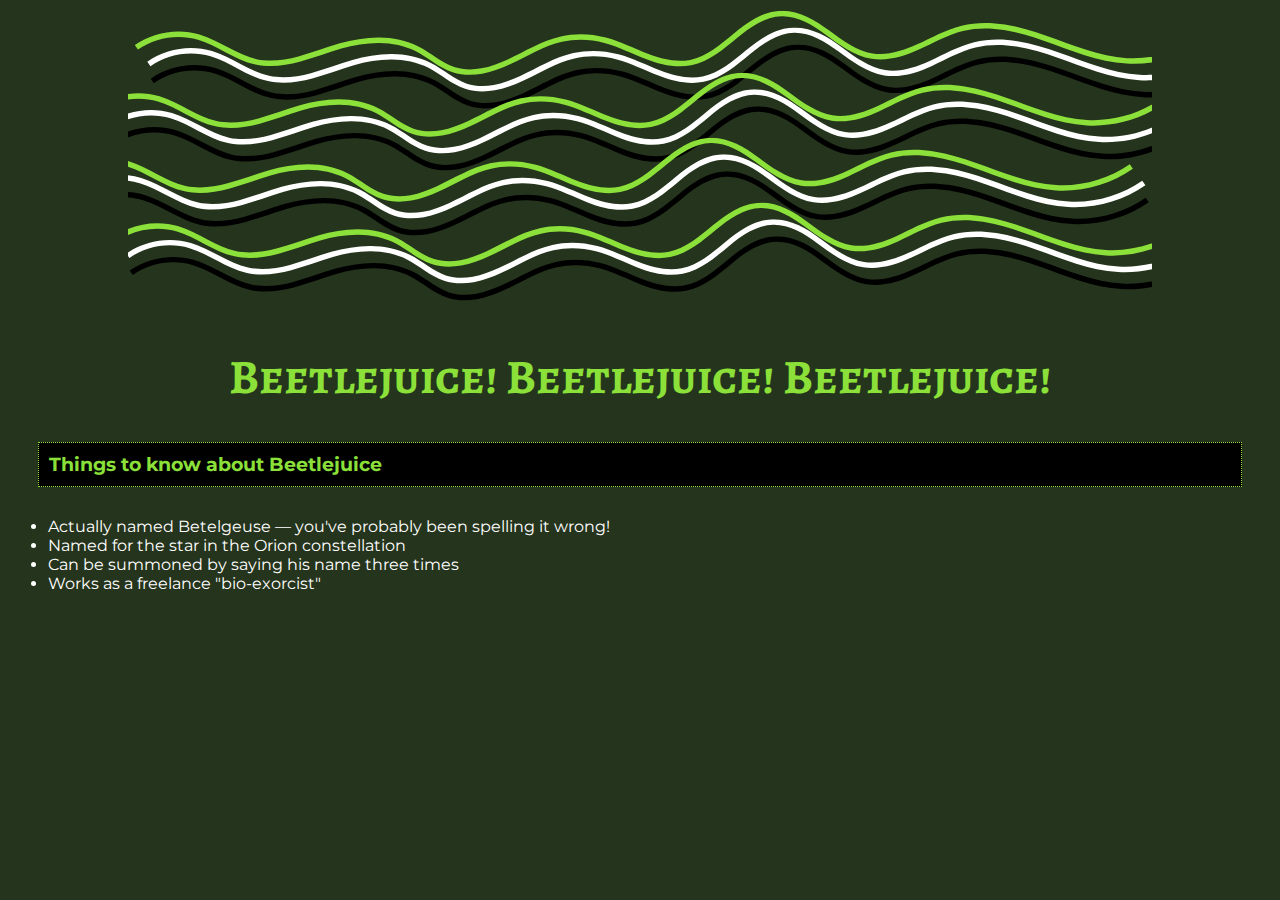
==== class-exercise/index.html @ f535d28f "created quick practice page" ====
<!DOCTYPE html>

<html lang="en">

  <head>
  
    <meta charset="UTF-8">
    
    <meta name="viewport" content="width=device-width, initial-scale=1.0">
    
    <title>Beetlejuice Beetlejuice Beetlejuice!</title>
    
    <link href="style.css" rel="stylesheet" type="text/css">
    
    <link rel="preconnect" href="https://fonts.googleapis.com">
    <link rel="preconnect" href="https://fonts.gstatic.com" crossorigin>
    <link href="https://fonts.googleapis.com/css2?family=Alegreya+SC:ital,wght@0,400;0,500;0,700;0,800;0,900;1,400;1,500;1,700;1,800;1,900&family=Montserrat:ital,wght@0,100..900;1,100..900&display=swap" rel="stylesheet">
    
  </head>

  <body>
  
    <div id="header">
    
      <img src="beetleheader.png">
      <h1 id="page-title">Beetlejuice! Beetlejuice! Beetlejuice!</h1>
    
    <div>
    
    <div id="container">
    
      <h3>Things to know about Beetlejuice</h3>
      <ul>
        <li>Actually named Betelgeuse — you've probably been spelling it wrong!</li>
        <li>Named for the star in the Orion constellation</li>
        <li>Can be summoned by saying his name three times</li>
        <li>Works as a freelance "bio-exorcist"</li>
      </ul>
    
    </div>
    
  </body>

</html>
---- class-exercise/style.css ----
#container {
  width: 100%;
  max-width: 1024px
  margin: 0 auto;
  font-family: "Montserrat", sans-serif;
  color: white;
  text-align: left;
}

body {
  background-color: #25341c
}

#header {
  text-align: center;
}

#page-title {
  font-family: "Alegreya SC", serif;
  font-size: 3em;
  color: #8BE039;
}

h3 {
  color: #8BE039;
  background-color: black;
  border: 1px dotted #8BE039;
  margin: 30px;
  padding: 10px;
}
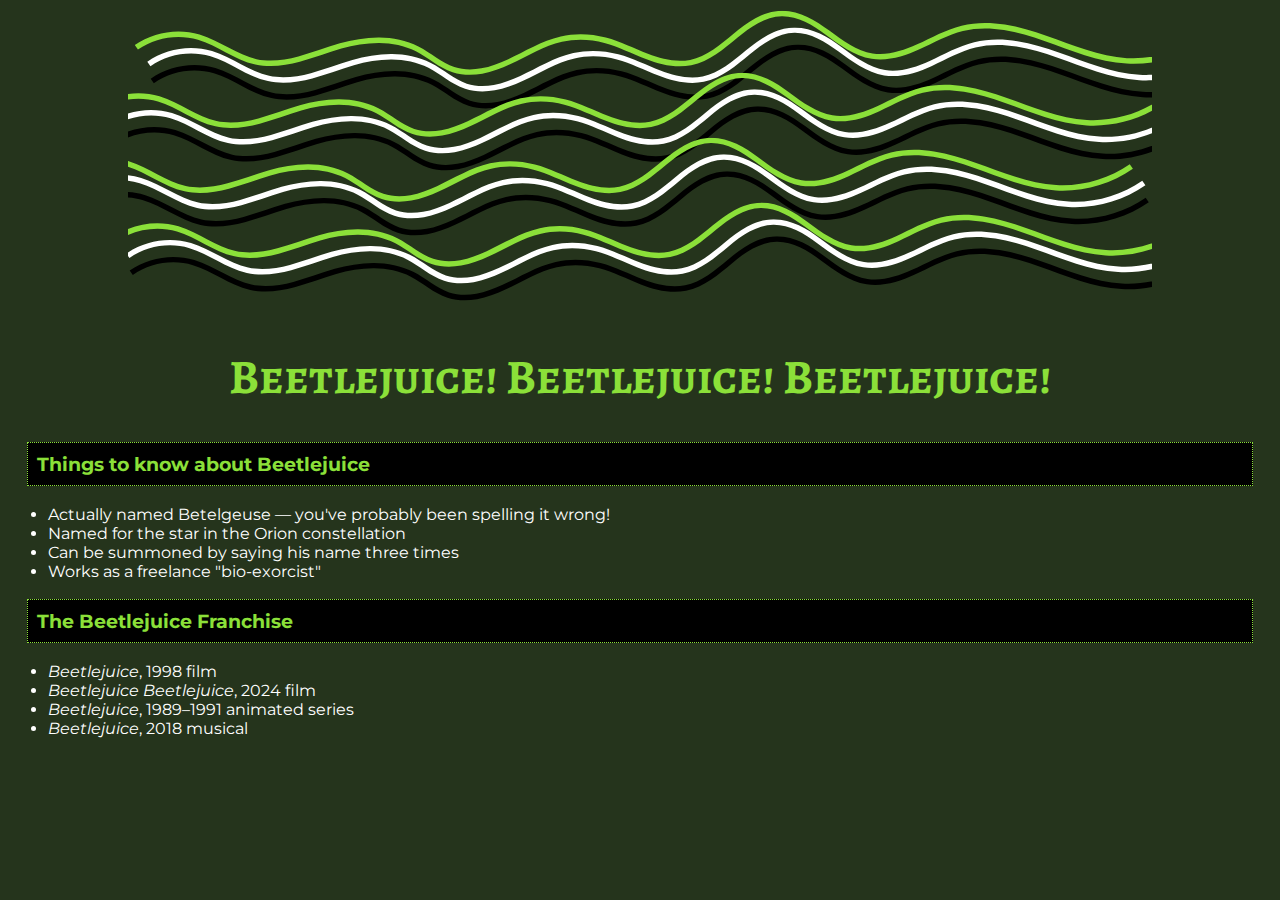
==== commit 5a56e471: "adding more styles" ====
--- a/class-exercise/index.html
+++ b/class-exercise/index.html
@@ -8,7 +8,7 @@
     
     <meta name="viewport" content="width=device-width, initial-scale=1.0">
     
-    <title>Beetlejuice Beetlejuice Beetlejuice!</title>
+    <title>Beetlejuice! Beetlejuice! Beetlejuice!</title>
     
     <link href="style.css" rel="stylesheet" type="text/css">
     
@@ -25,7 +25,7 @@
       <img src="beetleheader.png">
       <h1 id="page-title">Beetlejuice! Beetlejuice! Beetlejuice!</h1>
     
-    <div>
+    </div>
     
     <div id="container">
     
@@ -37,6 +37,14 @@
         <li>Works as a freelance "bio-exorcist"</li>
       </ul>
     
+      <h3>The Beetlejuice Franchise</h3>
+      <ul>
+        <li><span class="movie-title">Beetlejuice</span>, 1998 film</li>
+        <li><span class="movie-title">Beetlejuice Beetlejuice</span>, 2024 film</li>
+        <li><span class="movie-title">Beetlejuice</span>, 1989–1991 animated series</li>
+        <li><span class="movie-title">Beetlejuice</span>, 2018 musical</li>
+      </ul>
+    
     </div>
     
   </body>
--- a/class-exercise/style.css
+++ b/class-exercise/style.css
@@ -1,3 +1,4 @@
+/* body content */
 #container {
   width: 100%;
   max-width: 1024px
@@ -6,25 +7,29 @@
   color: white;
   text-align: left;
 }
-
+/* page background */
 body {
   background-color: #25341c
 }
-
+/* header image/text */
 #header {
   text-align: center;
 }
-
+/* fancy page title */
 #page-title {
   font-family: "Alegreya SC", serif;
   font-size: 3em;
   color: #8BE039;
 }
-
+/* page dividers */
 h3 {
   color: #8BE039;
   background-color: black;
   border: 1px dotted #8BE039;
-  margin: 30px;
-  padding: 10px;
+  margin: 1em;
+  padding: 0.5em;
+}
+/* italic movie titles */
+.movie-title {
+  font-style: italic;
 }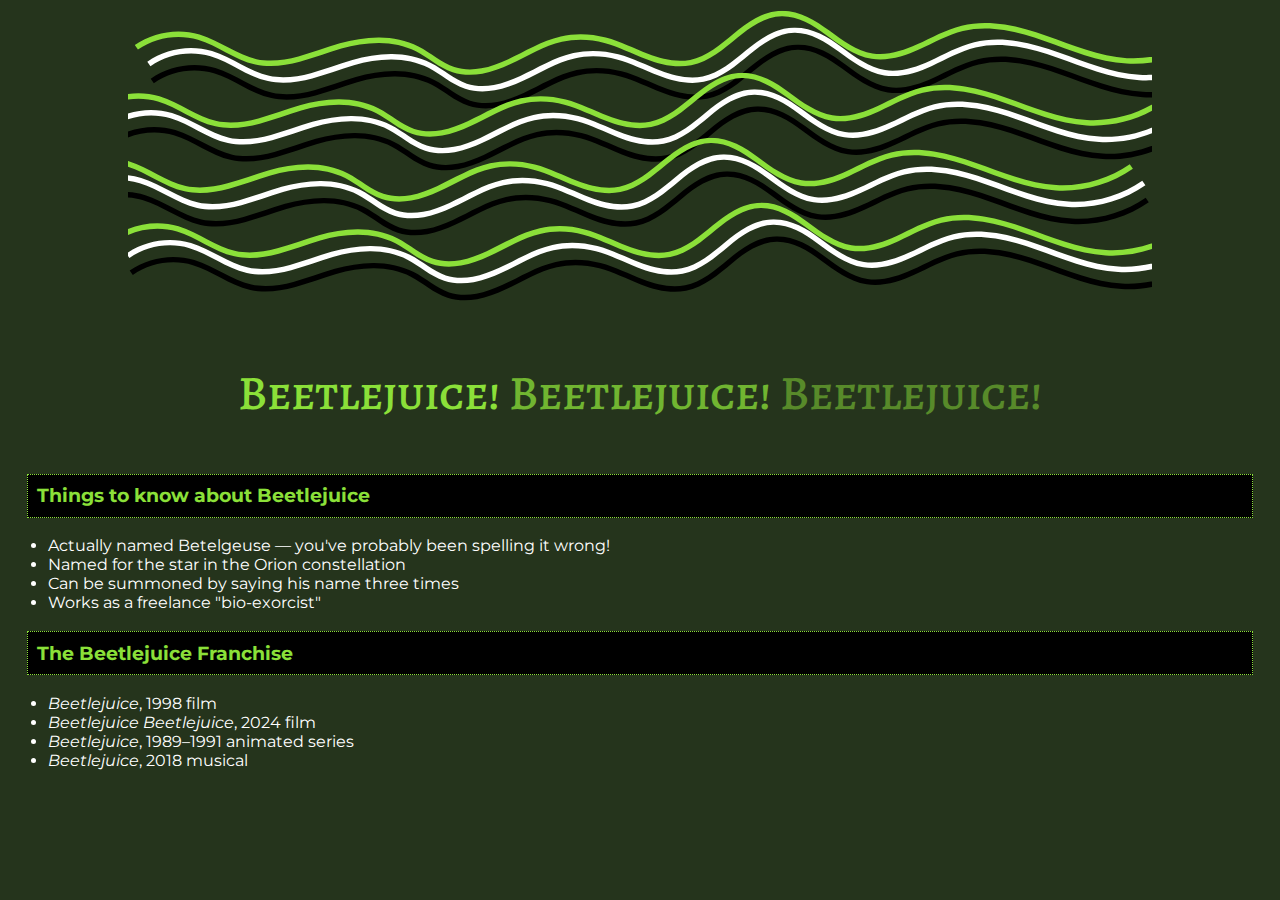
==== commit 8cde5fec: "added some opacity differences" ====
--- a/class-exercise/index.html
+++ b/class-exercise/index.html
@@ -23,7 +23,7 @@
     <div id="header">
     
       <img src="beetleheader.png">
-      <h1 id="page-title">Beetlejuice! Beetlejuice! Beetlejuice!</h1>
+      <p class="page-title">Beetlejuice! <span id="page-title2">Beetlejuice!</span> <span id="page-title3">Beetlejuice!</span></p>
     
     </div>
     
--- a/class-exercise/style.css
+++ b/class-exercise/style.css
@@ -16,11 +16,21 @@
   text-align: center;
 }
 /* fancy page title */
-#page-title {
+.page-title {
   font-family: "Alegreya SC", serif;
   font-size: 3em;
   color: #8BE039;
+  font-weight: 500;
 }
+
+#page-title2 {
+  opacity: 0.75;
+}
+
+#page-title3 {
+  opacity: 0.5;
+}
+
 /* page dividers */
 h3 {
   color: #8BE039;
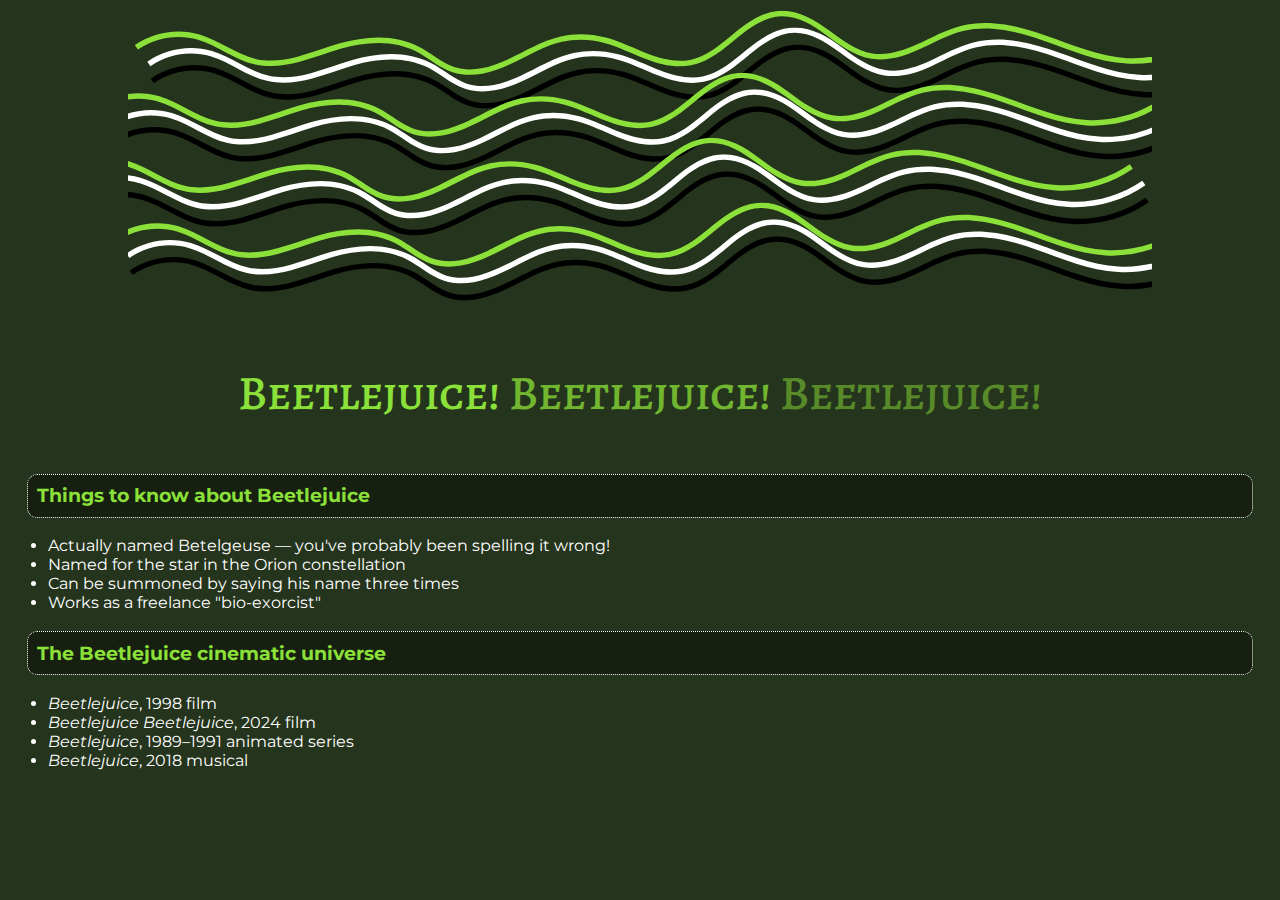
==== commit 554eecf1: "updated title style" ====
--- a/class-exercise/index.html
+++ b/class-exercise/index.html
@@ -37,7 +37,7 @@
         <li>Works as a freelance "bio-exorcist"</li>
       </ul>
     
-      <h3>The Beetlejuice Franchise</h3>
+      <h3>The Beetlejuice cinematic universe</h3>
       <ul>
         <li><span class="movie-title">Beetlejuice</span>, 1998 film</li>
         <li><span class="movie-title">Beetlejuice Beetlejuice</span>, 2024 film</li>
--- a/class-exercise/style.css
+++ b/class-exercise/style.css
@@ -34,10 +34,11 @@
 /* page dividers */
 h3 {
   color: #8BE039;
-  background-color: black;
-  border: 1px dotted #8BE039;
+  background-color: rgba(0,0,0,0.4);
+  border: 1px dotted white;
   margin: 1em;
   padding: 0.5em;
+  border-radius: 10px;
 }
 /* italic movie titles */
 .movie-title {
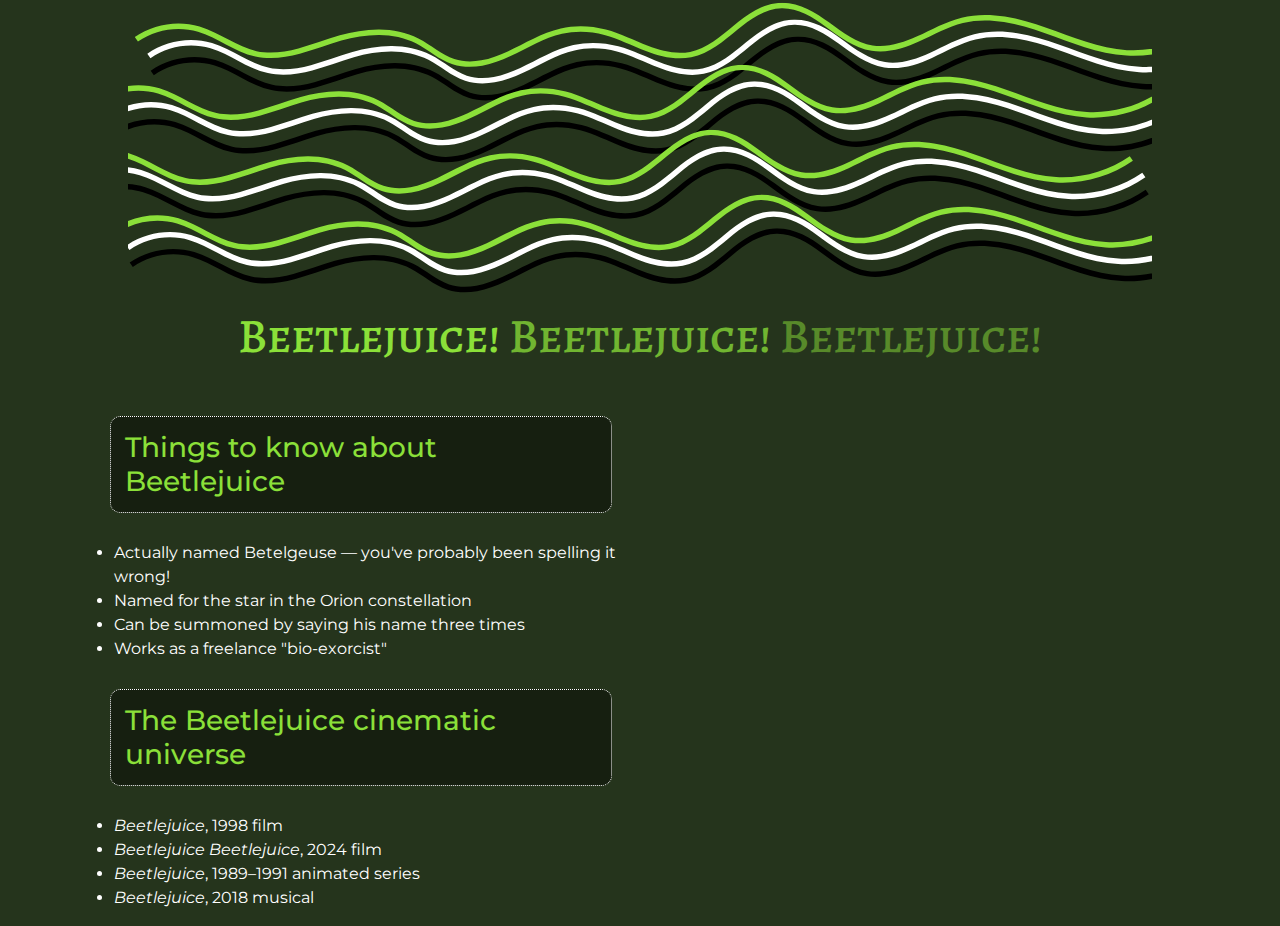
==== commit f8696847: "Making updates from class" ====
--- a/class-exercise/index.html
+++ b/class-exercise/index.html
@@ -10,7 +10,15 @@
     
     <title>Beetlejuice! Beetlejuice! Beetlejuice!</title>
     
+    <!-- Bootstrap CSS -->
+
+    <link href="https://cdn.jsdelivr.net/npm/bootstrap@5.3.3/dist/css/bootstrap.min.css" rel="stylesheet" integrity="sha384-QWTKZyjpPEjISv5WaRU9OFeRpok6YctnYmDr5pNlyT2bRjXh0JMhjY6hW+ALEwIH" crossorigin="anonymous">
+
+    <!-- My external stylesheet -->
+    
     <link href="style.css" rel="stylesheet" type="text/css">
+    
+    <!-- fonts -->
     
     <link rel="preconnect" href="https://fonts.googleapis.com">
     <link rel="preconnect" href="https://fonts.gstatic.com" crossorigin>
@@ -19,33 +27,47 @@
   </head>
 
   <body>
+
+    <div class="container"> <!-- starting Bootstrap container -->
+      
+      <div id="header"> <!-- opening header container -->
+    
+        <img src="beetleheader.png">
+        <p class="page-title">Beetlejuice! <span id="page-title2">Beetlejuice!</span> <span id="page-title3">Beetlejuice!</span></p>
+    
+      </div> <!-- closing header container -->
+    
+      <div class="row"> <!-- starting row container -->
+      
+        <div id="main-content"> <!-- opening body container -->
   
-    <div id="header">
+         <div class="col-6">
+           <h3>Things to know about Beetlejuice</h3>
+           <ul>
+             <li>Actually named Betelgeuse — you've probably been spelling it wrong!</li>
+             <li>Named for the star in the Orion constellation</li>
+             <li>Can be summoned by saying his name three times</li>
+             <li>Works as a freelance "bio-exorcist"</li>
+           </ul>
+         </div><!-- closing left column -->
+         
+         <div class="col-6">
+           <h3>The Beetlejuice cinematic universe</h3>
+           <ul>
+             <li><span class="movie-title">Beetlejuice</span>, 1998 film</li>
+             <li><span class="movie-title">Beetlejuice Beetlejuice</span>, 2024 film</li>
+             <li><span class="movie-title">Beetlejuice</span>, 1989–1991 animated series</li>
+            <li><span class="movie-title">Beetlejuice</span>, 2018 musical</li>
+           </ul>
+         </div> <!-- closing right column -->
+      
+      </div> <!-- closing row container -->
+      
+    </div> <!-- closing Bootstrap container -->
     
-      <img src="beetleheader.png">
-      <p class="page-title">Beetlejuice! <span id="page-title2">Beetlejuice!</span> <span id="page-title3">Beetlejuice!</span></p>
-    
-    </div>
-    
-    <div id="container">
-    
-      <h3>Things to know about Beetlejuice</h3>
-      <ul>
-        <li>Actually named Betelgeuse — you've probably been spelling it wrong!</li>
-        <li>Named for the star in the Orion constellation</li>
-        <li>Can be summoned by saying his name three times</li>
-        <li>Works as a freelance "bio-exorcist"</li>
-      </ul>
-    
-      <h3>The Beetlejuice cinematic universe</h3>
-      <ul>
-        <li><span class="movie-title">Beetlejuice</span>, 1998 film</li>
-        <li><span class="movie-title">Beetlejuice Beetlejuice</span>, 2024 film</li>
-        <li><span class="movie-title">Beetlejuice</span>, 1989–1991 animated series</li>
-        <li><span class="movie-title">Beetlejuice</span>, 2018 musical</li>
-      </ul>
-    
-    </div>
+    <!-- Bootstrap JavaScript -->
+
+    <script src="https://cdn.jsdelivr.net/npm/bootstrap@5.3.3/dist/js/bootstrap.bundle.min.js" integrity="sha384-YvpcrYf0tY3lHB60NNkmXc5s9fDVZLESaAA55NDzOxhy9GkcIdslK1eN7N6jIeHz" crossorigin="anonymous"></script>
     
   </body>
 
--- a/class-exercise/style.css
+++ b/class-exercise/style.css
@@ -1,5 +1,5 @@
 /* body content */
-#container {
+#main-content {
   width: 100%;
   max-width: 1024px
   margin: 0 auto;
@@ -40,6 +40,7 @@
   padding: 0.5em;
   border-radius: 10px;
 }
+
 /* italic movie titles */
 .movie-title {
   font-style: italic;
